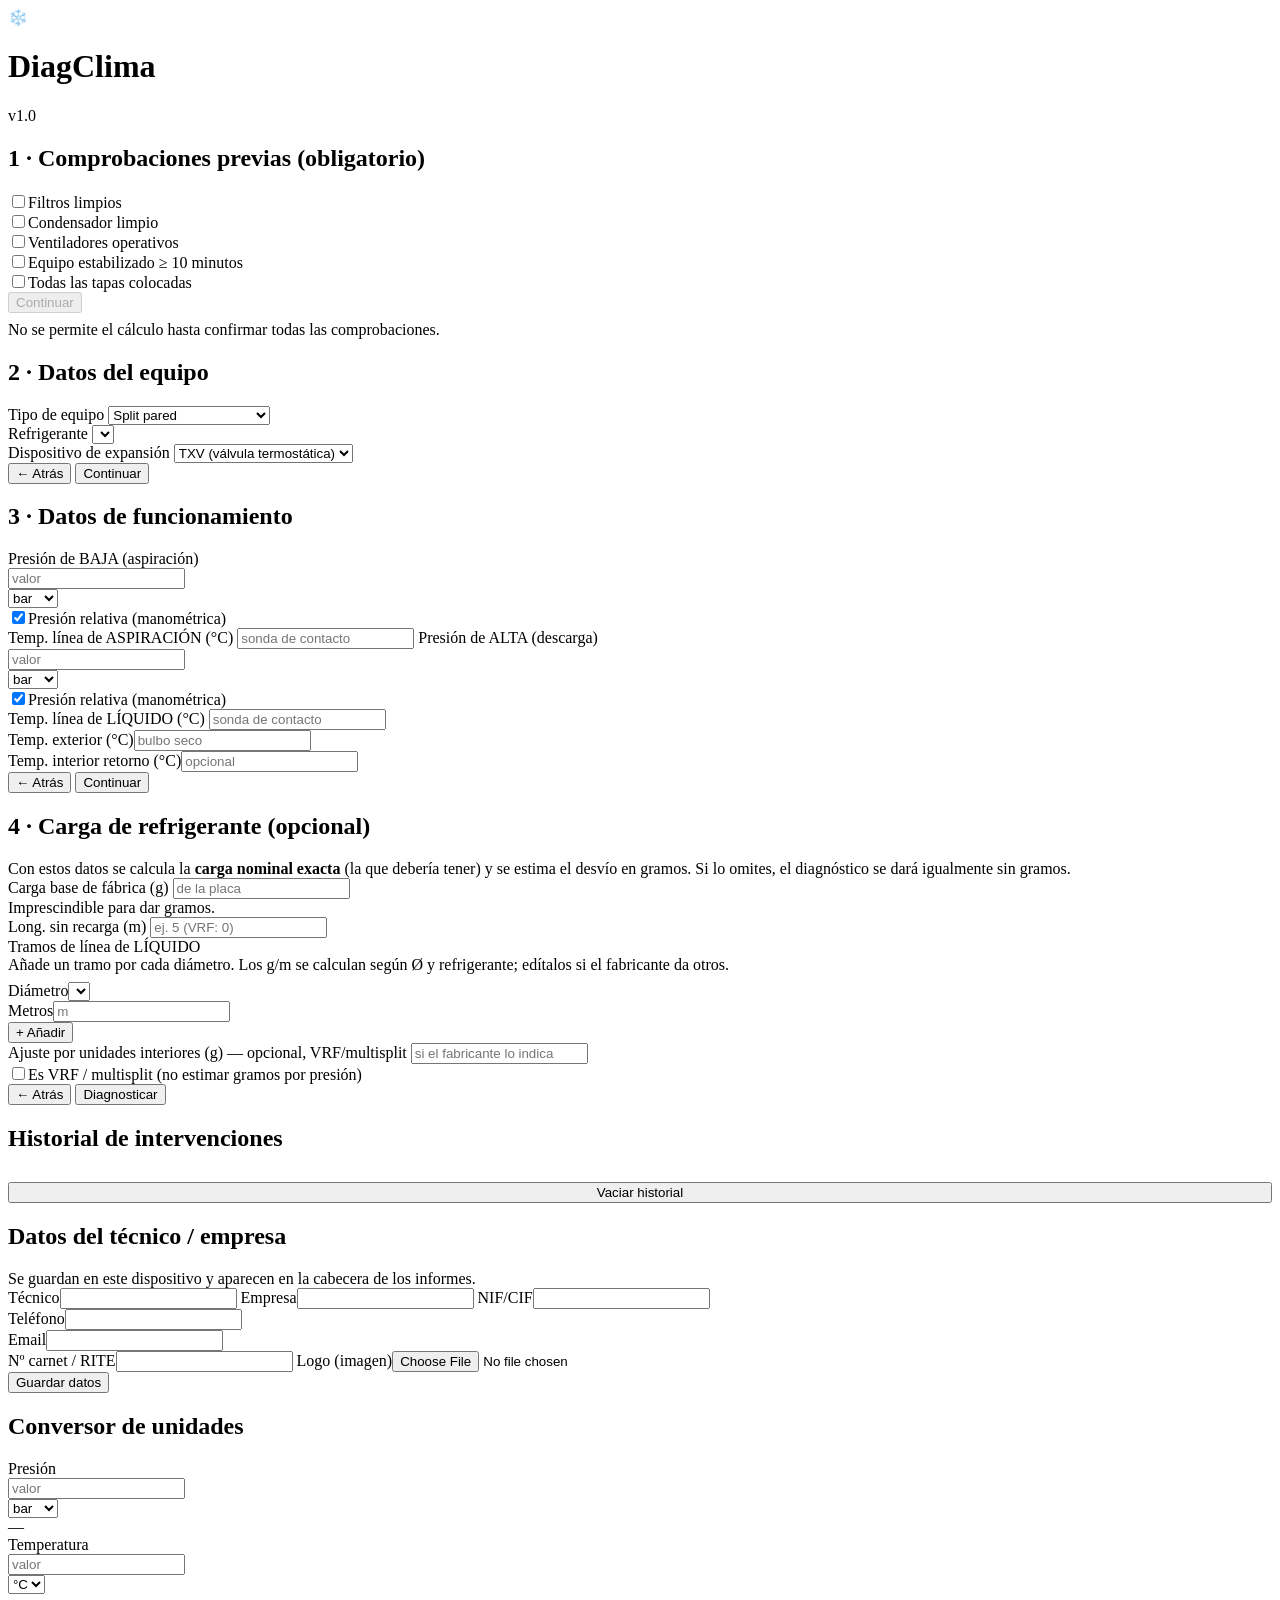
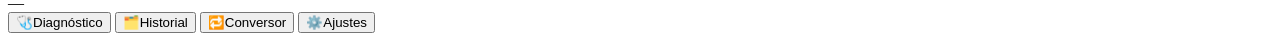
==== index.html @ 18201bb2 "Add files via upload" ====
<!DOCTYPE html>
<html lang="es">
<head>
<meta charset="UTF-8">
<meta name="viewport" content="width=device-width, initial-scale=1.0, viewport-fit=cover">
<meta name="theme-color" content="#0b1220">
<title>DiagClima · Diagnóstico de refrigeración</title>
<link rel="manifest" href="manifest.json">
<link rel="stylesheet" href="css/styles.css">
<link rel="apple-touch-icon" href="assets/icon-192.png">
</head>
<body>
<div class="app">
  <header class="top">
    <span class="logo">❄️</span>
    <h1>DiagClima</h1>
    <span class="offline-dot" id="netDot" title="Estado de red"></span>
    <span class="ver">v1.0</span>
  </header>

  <div class="steps" id="steps">
    <div class="s on"></div><div class="s"></div><div class="s"></div><div class="s"></div>
  </div>

  <!-- ============ VISTA: DIAGNÓSTICO ============ -->
  <section id="viewDiag">

    <!-- Paso 1: Checklist -->
    <div class="card" id="paso1">
      <h2>1 · Comprobaciones previas (obligatorio)</h2>
      <div id="checklist">
        <div class="check"><input type="checkbox" id="c1"><label for="c1">Filtros limpios</label></div>
        <div class="check"><input type="checkbox" id="c2"><label for="c2">Condensador limpio</label></div>
        <div class="check"><input type="checkbox" id="c3"><label for="c3">Ventiladores operativos</label></div>
        <div class="check"><input type="checkbox" id="c4"><label for="c4">Equipo estabilizado ≥ 10 minutos</label></div>
        <div class="check"><input type="checkbox" id="c5"><label for="c5">Todas las tapas colocadas</label></div>
      </div>
      <button class="btn-primary" id="btnPaso1" disabled>Continuar</button>
      <div class="hint" style="margin-top:8px">No se permite el cálculo hasta confirmar todas las comprobaciones.</div>
    </div>

    <!-- Paso 2: Equipo -->
    <div class="card hidden" id="paso2">
      <h2>2 · Datos del equipo</h2>
      <div class="row">
        <div>
          <label>Tipo de equipo</label>
          <select id="tipoEquipo">
            <option>Split pared</option><option>Cassette</option><option>Conductos</option>
            <option>VRF</option><option>Aerotermia</option><option>Chiller</option>
            <option>Refrigeración comercial</option><option>Cámara frigorífica</option>
          </select>
        </div>
        <div>
          <label>Refrigerante</label>
          <select id="ref"></select>
        </div>
      </div>
      <div class="hint" id="refInfo"></div>

      <label>Dispositivo de expansión</label>
      <select id="dispositivo">
        <option value="txv">TXV (válvula termostática)</option>
        <option value="eev">EEV (electrónica)</option>
        <option value="capilar">Capilar / orificio fijo</option>
        <option value="desconocido">No lo sé</option>
      </select>
      <div class="hint" id="dispGuia"></div>

      <div class="row">
        <button class="btn-sec" id="btnAtras2" style="flex:0 0 auto">← Atrás</button>
        <button class="btn-primary" id="btnPaso2" style="margin-top:0">Continuar</button>
      </div>
    </div>

    <!-- Paso 3: Funcionamiento -->
    <div class="card hidden" id="paso3">
      <h2>3 · Datos de funcionamiento</h2>

      <label>Presión de BAJA (aspiración)</label>
      <div class="row">
        <div style="flex:2"><input id="pbaja" type="number" inputmode="decimal" placeholder="valor"></div>
        <div><select id="ubaja"><option>bar</option><option>psi</option><option>kPa</option><option>MPa</option></select></div>
      </div>
      <div class="toggle"><input type="checkbox" id="relbaja" checked><label for="relbaja" style="margin:0">Presión relativa (manométrica)</label></div>
      <div class="sat" id="satBaja"></div>

      <label>Temp. línea de ASPIRACIÓN (°C)</label>
      <input id="tasp" type="number" inputmode="decimal" placeholder="sonda de contacto">

      <label>Presión de ALTA (descarga)</label>
      <div class="row">
        <div style="flex:2"><input id="palta" type="number" inputmode="decimal" placeholder="valor"></div>
        <div><select id="ualta"><option>bar</option><option>psi</option><option>kPa</option><option>MPa</option></select></div>
      </div>
      <div class="toggle"><input type="checkbox" id="relalta" checked><label for="relalta" style="margin:0">Presión relativa (manométrica)</label></div>
      <div class="sat" id="satAlta"></div>

      <label>Temp. línea de LÍQUIDO (°C)</label>
      <input id="tliq" type="number" inputmode="decimal" placeholder="sonda de contacto">

      <div class="row">
        <div><label>Temp. exterior (°C)</label><input id="text" type="number" inputmode="decimal" placeholder="bulbo seco"></div>
        <div><label>Temp. interior retorno (°C)</label><input id="tint" type="number" inputmode="decimal" placeholder="opcional"></div>
      </div>

      <div id="errores"></div>
      <div class="row">
        <button class="btn-sec" id="btnAtras3" style="flex:0 0 auto">← Atrás</button>
        <button class="btn-primary" id="btnPaso3" style="margin-top:0">Continuar</button>
      </div>
    </div>

    <!-- Paso 4: Carga de refrigerante -->
    <div class="card hidden" id="paso4">
      <h2>4 · Carga de refrigerante (opcional)</h2>
      <div class="hint">Con estos datos se calcula la <b>carga nominal exacta</b> (la que debería tener) y se estima el desvío en gramos. Si lo omites, el diagnóstico se dará igualmente sin gramos.</div>

      <div class="row">
        <div>
          <label>Carga base de fábrica (g)</label>
          <input id="cBase" type="number" inputmode="decimal" placeholder="de la placa">
          <div class="hint">Imprescindible para dar gramos.</div>
        </div>
        <div>
          <label>Long. sin recarga (m)</label>
          <input id="cFree" type="number" inputmode="decimal" placeholder="ej. 5 (VRF: 0)">
        </div>
      </div>

      <label style="margin-top:14px">Tramos de línea de LÍQUIDO</label>
      <div class="hint">Añade un tramo por cada diámetro. Los g/m se calculan según Ø y refrigerante; edítalos si el fabricante da otros.</div>
      <div id="tramos"></div>
      <div class="row" style="margin-top:8px;align-items:flex-end">
        <div style="flex:2"><label>Diámetro</label><select id="tDiam"></select></div>
        <div><label>Metros</label><input id="tLen" type="number" inputmode="decimal" placeholder="m"></div>
        <div style="flex:0 0 auto"><button class="btn-sec" id="btnAddTramo">+ Añadir</button></div>
      </div>

      <label>Ajuste por unidades interiores (g) <span class="hint">— opcional, VRF/multisplit</span></label>
      <input id="cExtraUds" type="number" inputmode="decimal" placeholder="si el fabricante lo indica">

      <div class="note" id="cargaBox"></div>
      <div class="toggle"><input type="checkbox" id="esVRF"><label for="esVRF" style="margin:0">Es VRF / multisplit (no estimar gramos por presión)</label></div>

      <div class="row">
        <button class="btn-sec" id="btnAtras4" style="flex:0 0 auto">← Atrás</button>
        <button class="btn-primary" id="btnCalcular" style="margin-top:0">Diagnosticar</button>
      </div>
    </div>

    <!-- Resultado -->
    <div class="card hidden" id="resultado"></div>
  </section>

  <!-- ============ VISTA: HISTORIAL ============ -->
  <section id="viewHist" class="hidden">
    <div class="card">
      <h2>Historial de intervenciones</h2>
      <div id="histList"></div>
      <button class="btn-sec" id="btnVaciar" style="width:100%;margin-top:10px">Vaciar historial</button>
    </div>
  </section>

  <!-- ============ VISTA: AJUSTES ============ -->
  <section id="viewSet" class="hidden">
    <div class="card">
      <h2>Datos del técnico / empresa</h2>
      <div class="hint">Se guardan en este dispositivo y aparecen en la cabecera de los informes.</div>
      <label>Técnico</label><input id="sTecnico">
      <label>Empresa</label><input id="sEmpresa">
      <label>NIF/CIF</label><input id="sNif">
      <div class="row">
        <div><label>Teléfono</label><input id="sTelefono"></div>
        <div><label>Email</label><input id="sEmail" type="email"></div>
      </div>
      <label>Nº carnet / RITE</label><input id="sCarnet">
      <label>Logo (imagen)</label><input id="sLogo" type="file" accept="image/*">
      <div id="logoPrev"></div>
      <button class="btn-primary" id="btnGuardarSet">Guardar datos</button>
    </div>
  </section>

  <!-- ============ VISTA: CONVERSOR ============ -->
  <section id="viewConv" class="hidden">
    <div class="card">
      <h2>Conversor de unidades</h2>
      <label>Presión</label>
      <div class="row">
        <div><input id="cvP" type="number" inputmode="decimal" placeholder="valor"></div>
        <div><select id="cvPu"><option>bar</option><option>psi</option><option>kPa</option><option>MPa</option></select></div>
      </div>
      <div class="note" id="cvPout">—</div>
      <label>Temperatura</label>
      <div class="row">
        <div><input id="cvT" type="number" inputmode="decimal" placeholder="valor"></div>
        <div><select id="cvTu"><option>°C</option><option>°F</option></select></div>
      </div>
      <div class="note" id="cvTout">—</div>
    </div>
  </section>
</div>

<!-- Nav inferior -->
<nav class="nav">
  <button data-view="Diag" class="on"><span class="ic">🩺</span>Diagnóstico</button>
  <button data-view="Hist"><span class="ic">🗂️</span>Historial</button>
  <button data-view="Conv"><span class="ic">🔁</span>Conversor</button>
  <button data-view="Set"><span class="ic">⚙️</span>Ajustes</button>
</nav>

<!-- Dialogo guardar -->
<dialog id="dlgGuardar">
  <h2>Guardar intervención</h2>
  <label>Cliente</label><input id="gCliente">
  <label>Ubicación</label><input id="gUbic">
  <label>Modelo</label><input id="gModelo">
  <label>Fabricante</label><input id="gFab">
  <label>Fotografía</label><input id="gFoto" type="file" accept="image/*" capture="environment">
  <label>Observaciones</label><textarea id="gObs"></textarea>
  <div class="row" style="margin-top:12px">
    <button class="btn-sec" id="gCancel" style="flex:1">Cancelar</button>
    <button class="btn-primary" id="gOk" style="margin-top:0;flex:1">Guardar</button>
  </div>
</dialog>

<script src="js/pt.js"></script>
<script src="js/validation.js"></script>
<script src="js/calculator.js"></script>
<script src="js/diagnosis.js"></script>
<script src="js/charge.js"></script>
<script src="js/settings.js"></script>
<script src="js/report.js"></script>
<script src="js/storage.js"></script>
<script src="js/ui.js"></script>
<script src="js/app.js"></script>
</body>
</html>
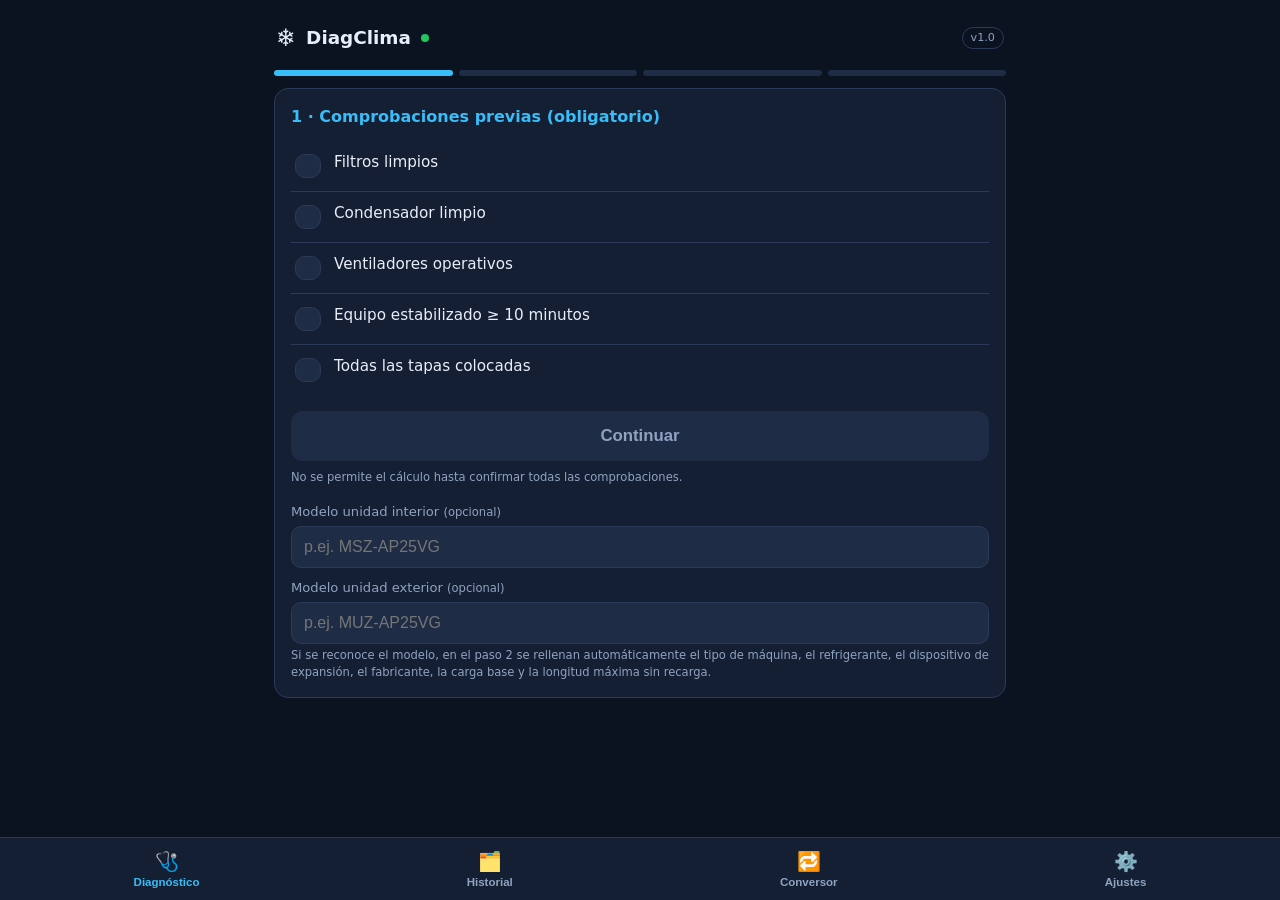
==== commit 2ef717f3: "Add files via upload" ====
--- a/index.html
+++ b/index.html
@@ -37,6 +37,13 @@
       </div>
       <button class="btn-primary" id="btnPaso1" disabled>Continuar</button>
       <div class="hint" style="margin-top:8px">No se permite el cálculo hasta confirmar todas las comprobaciones.</div>
+
+      <label style="margin-top:16px">Modelo unidad interior <span class="hint">(opcional)</span></label>
+      <input id="modeloInt" type="text" placeholder="p.ej. MSZ-AP25VG" autocomplete="off">
+      <label>Modelo unidad exterior <span class="hint">(opcional)</span></label>
+      <input id="modeloExt" type="text" placeholder="p.ej. MUZ-AP25VG" autocomplete="off">
+      <div class="hint" id="equipoLookupHint"></div>
+      <div class="hint">Si se reconoce el modelo, en el paso 2 se rellenan automáticamente el tipo de máquina, el refrigerante, el dispositivo de expansión, el fabricante, la carga base y la longitud máxima sin recarga.</div>
     </div>
 
     <!-- Paso 2: Equipo -->
@@ -67,6 +74,14 @@
       </select>
       <div class="hint" id="dispGuia"></div>
 
+      <label style="margin-top:14px">Fabricante</label>
+      <input id="fabricante" type="text" placeholder="p.ej. Mitsubishi Electric" autocomplete="off">
+
+      <div class="row" style="margin-top:10px">
+        <button class="btn-sec" id="btnGuardarFicha" style="flex:1">💾 Guardar ficha del equipo</button>
+      </div>
+      <div class="hint" id="fichaHint">Se guarda en nuestra base de datos local para reconocer este modelo automáticamente la próxima vez.</div>
+
       <div class="row">
         <button class="btn-sec" id="btnAtras2" style="flex:0 0 auto">← Atrás</button>
         <button class="btn-primary" id="btnPaso2" style="margin-top:0">Continuar</button>
@@ -76,6 +91,7 @@
     <!-- Paso 3: Funcionamiento -->
     <div class="card hidden" id="paso3">
       <h2>3 · Datos de funcionamiento</h2>
+      <div id="tablaRefBox"></div>
 
       <label>Presión de BAJA (aspiración)</label>
       <div class="row">
@@ -127,6 +143,8 @@
           <input id="cFree" type="number" inputmode="decimal" placeholder="ej. 5 (VRF: 0)">
         </div>
       </div>
+
+      <div id="tablaCompBox"></div>
 
       <label style="margin-top:14px">Tramos de línea de LÍQUIDO</label>
       <div class="hint">Añade un tramo por cada diámetro. Los g/m se calculan según Ø y refrigerante; edítalos si el fabricante da otros.</div>
@@ -232,6 +250,7 @@
 <script src="js/settings.js"></script>
 <script src="js/report.js"></script>
 <script src="js/storage.js"></script>
+<script src="js/equipoDB.js"></script>
 <script src="js/ui.js"></script>
 <script src="js/app.js"></script>
 </body>
--- a/css/styles.css
+++ b/css/styles.css
@@ -0,0 +1,87 @@
+:root{
+  --bg:#0b1220; --card:#151f33; --card2:#1e2c46; --line:#2b3a58;
+  --txt:#e8eef7; --muted:#8fa3c0; --accent:#38bdf8; --accent2:#0ea5e9;
+  --ok:#22c55e; --warn:#f59e0b; --rev:#fb923c; --bad:#ef4444;
+  --r:14px;
+}
+*{box-sizing:border-box}
+html,body{margin:0;padding:0}
+body{
+  font-family:system-ui,-apple-system,"Segoe UI",Roboto,sans-serif;
+  background:var(--bg);color:var(--txt);line-height:1.5;
+  -webkit-tap-highlight-color:transparent;
+}
+.app{max-width:760px;margin:0 auto;padding:14px 14px 90px}
+header.top{display:flex;align-items:center;gap:10px;padding:6px 2px 14px}
+header.top .logo{font-size:1.5rem}
+header.top h1{font-size:1.15rem;margin:0}
+header.top .ver{margin-left:auto;font-size:.7rem;color:var(--muted);border:1px solid var(--line);border-radius:20px;padding:2px 8px}
+.offline-dot{width:8px;height:8px;border-radius:50%;background:var(--ok)}
+.offline-dot.off{background:var(--warn)}
+
+.card{background:var(--card);border:1px solid var(--line);border-radius:var(--r);padding:16px;margin-bottom:14px}
+h2{font-size:1rem;margin:0 0 12px;color:var(--accent)}
+label{display:block;font-size:.82rem;color:var(--muted);margin:10px 0 4px}
+input,select,textarea{
+  width:100%;padding:11px 12px;border-radius:10px;border:1px solid var(--line);
+  background:var(--card2);color:var(--txt);font-size:1rem;-webkit-appearance:none
+}
+input:focus,select:focus,textarea:focus{outline:none;border-color:var(--accent)}
+.row{display:flex;gap:12px;flex-wrap:wrap}
+.row>div{flex:1;min-width:130px}
+.hint{font-size:.72rem;color:var(--muted);margin-top:3px}
+.sat{font-size:.72rem;color:var(--accent);min-height:14px;margin-top:2px}
+
+button{cursor:pointer;border:0;border-radius:12px;font-weight:700}
+.btn-primary{width:100%;margin-top:16px;padding:15px;background:var(--accent);color:#04212e;font-size:1.05rem}
+.btn-primary:disabled{background:var(--card2);color:var(--muted);cursor:not-allowed}
+.btn-sec{background:var(--card2);color:var(--txt);border:1px solid var(--line);padding:11px 14px;font-size:.9rem}
+.btn-sec:active,.btn-primary:active{transform:scale(.99)}
+
+/* Checklist */
+.check{display:flex;align-items:flex-start;gap:10px;padding:10px 0;border-bottom:1px solid var(--line)}
+.check:last-child{border-bottom:0}
+.check input{width:24px;height:24px;flex:0 0 auto;accent-color:var(--accent);cursor:pointer}
+.check input:checked{outline:2px solid var(--accent);outline-offset:1px}
+.check label{margin:0;color:var(--txt);font-size:.95rem}
+
+/* Steps nav */
+.steps{display:flex;gap:6px;margin-bottom:12px}
+.steps .s{flex:1;height:6px;border-radius:4px;background:var(--card2)}
+.steps .s.on{background:var(--accent)}
+
+.pill{display:inline-block;background:var(--card2);border:1px solid var(--line);border-radius:20px;padding:3px 10px;font-size:.72rem;color:var(--muted);margin:2px 4px 0 0}
+
+/* Resultado */
+.verdict{border-radius:12px;padding:16px;text-align:center;font-weight:800;font-size:1.2rem;margin-bottom:14px;border:1px solid}
+.g-Correcto{background:rgba(34,197,94,.14);border-color:var(--ok);color:var(--ok)}
+.g-Límite{background:rgba(245,158,11,.14);border-color:var(--warn);color:var(--warn)}
+.g-Revisar{background:rgba(251,146,60,.14);border-color:var(--rev);color:var(--rev)}
+.g-Crítico{background:rgba(239,68,68,.14);border-color:var(--bad);color:var(--bad)}
+.metric{display:flex;justify-content:space-between;gap:12px;padding:9px 0;border-bottom:1px solid var(--line);font-size:.95rem}
+.metric:last-child{border-bottom:0}
+.metric b{font-variant-numeric:tabular-nums;text-align:right}
+.big{font-size:1.5rem;font-weight:800;color:var(--accent)}
+.causa{display:flex;justify-content:space-between;gap:10px;padding:6px 0;font-size:.9rem}
+.causa .stars{color:var(--warn);letter-spacing:1px;white-space:nowrap}
+ul.acc{margin:8px 0 0;padding-left:18px}
+ul.acc li{margin:5px 0;font-size:.9rem}
+.note{font-size:.8rem;color:var(--muted);background:var(--card2);border-radius:10px;padding:12px;margin-top:12px}
+.note.warn{border:1px solid var(--warn);color:#fde68a}
+.err{background:rgba(239,68,68,.12);border:1px solid var(--bad);color:#fecaca;border-radius:10px;padding:12px;font-size:.85rem;margin-top:10px}
+
+/* Bottom nav */
+.nav{position:fixed;bottom:0;left:0;right:0;background:var(--card);border-top:1px solid var(--line);
+  display:flex;justify-content:space-around;padding:8px 0 max(8px,env(safe-area-inset-bottom))}
+.nav button{background:none;color:var(--muted);font-size:.72rem;font-weight:600;display:flex;flex-direction:column;align-items:center;gap:3px;padding:4px 12px}
+.nav button.on{color:var(--accent)}
+.nav .ic{font-size:1.2rem}
+
+.hidden{display:none}
+.hist-item{border:1px solid var(--line);border-radius:12px;padding:12px;margin-bottom:10px}
+.hist-item .h{display:flex;justify-content:space-between;font-size:.8rem;color:var(--muted)}
+.hist-item img{max-width:100%;border-radius:8px;margin-top:8px}
+.toggle{display:flex;align-items:center;gap:8px;margin-top:8px}
+.toggle input{width:auto}
+dialog{border:1px solid var(--line);border-radius:14px;background:var(--card);color:var(--txt);max-width:92%;padding:18px}
+dialog::backdrop{background:rgba(0,0,0,.6)}
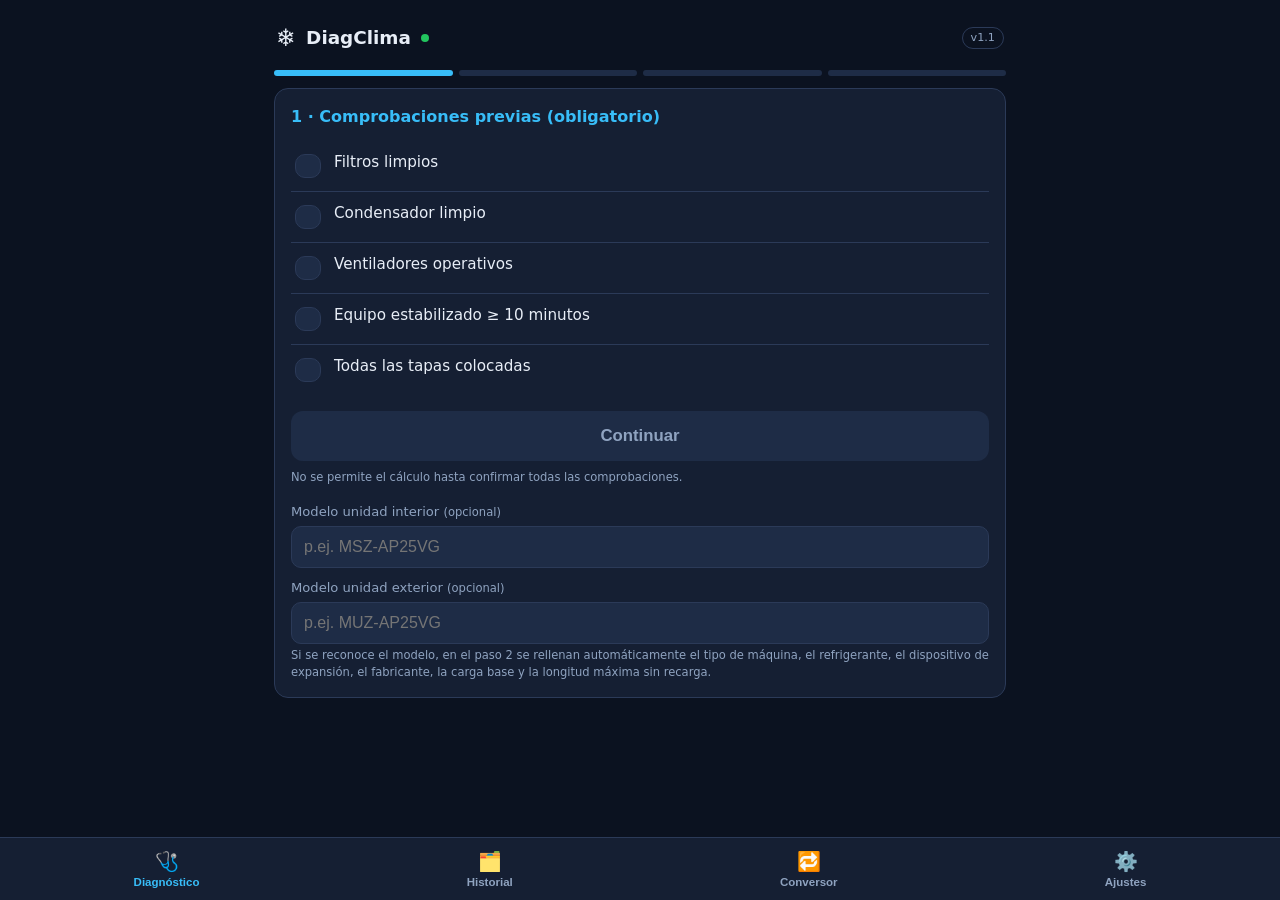
==== commit 3bad9ab4: "Add files via upload" ====
--- a/index.html
+++ b/index.html
@@ -15,7 +15,7 @@
     <span class="logo">❄️</span>
     <h1>DiagClima</h1>
     <span class="offline-dot" id="netDot" title="Estado de red"></span>
-    <span class="ver">v1.0</span>
+    <span class="ver">v1.1</span>
   </header>
 
   <div class="steps" id="steps">
--- a/css/styles.css
+++ b/css/styles.css
@@ -85,3 +85,11 @@
 .toggle input{width:auto}
 dialog{border:1px solid var(--line);border-radius:14px;background:var(--card);color:var(--txt);max-width:92%;padding:18px}
 dialog::backdrop{background:rgba(0,0,0,.6)}
+
+/* Tablas de referencia y comparativa (pasos 3 y 4) */
+table.tabla-ref,table.tabla-comp{width:100%;border-collapse:collapse;margin:8px 0 4px;font-size:.85rem}
+table.tabla-ref th,table.tabla-comp th{text-align:left;color:var(--muted);font-weight:600;padding:6px 6px;border-bottom:1px solid var(--line)}
+table.tabla-ref td,table.tabla-comp td{padding:8px 6px;border-bottom:1px solid var(--line)}
+table.tabla-ref tr:last-child td,table.tabla-comp tr:last-child td{border-bottom:0}
+table.tabla-comp td.cmp-ok{background:rgba(34,197,94,.16);color:#bbf7d0;border-radius:6px;font-weight:700}
+table.tabla-comp td.cmp-bad{background:rgba(239,68,68,.16);color:#fecaca;border-radius:6px;font-weight:700}
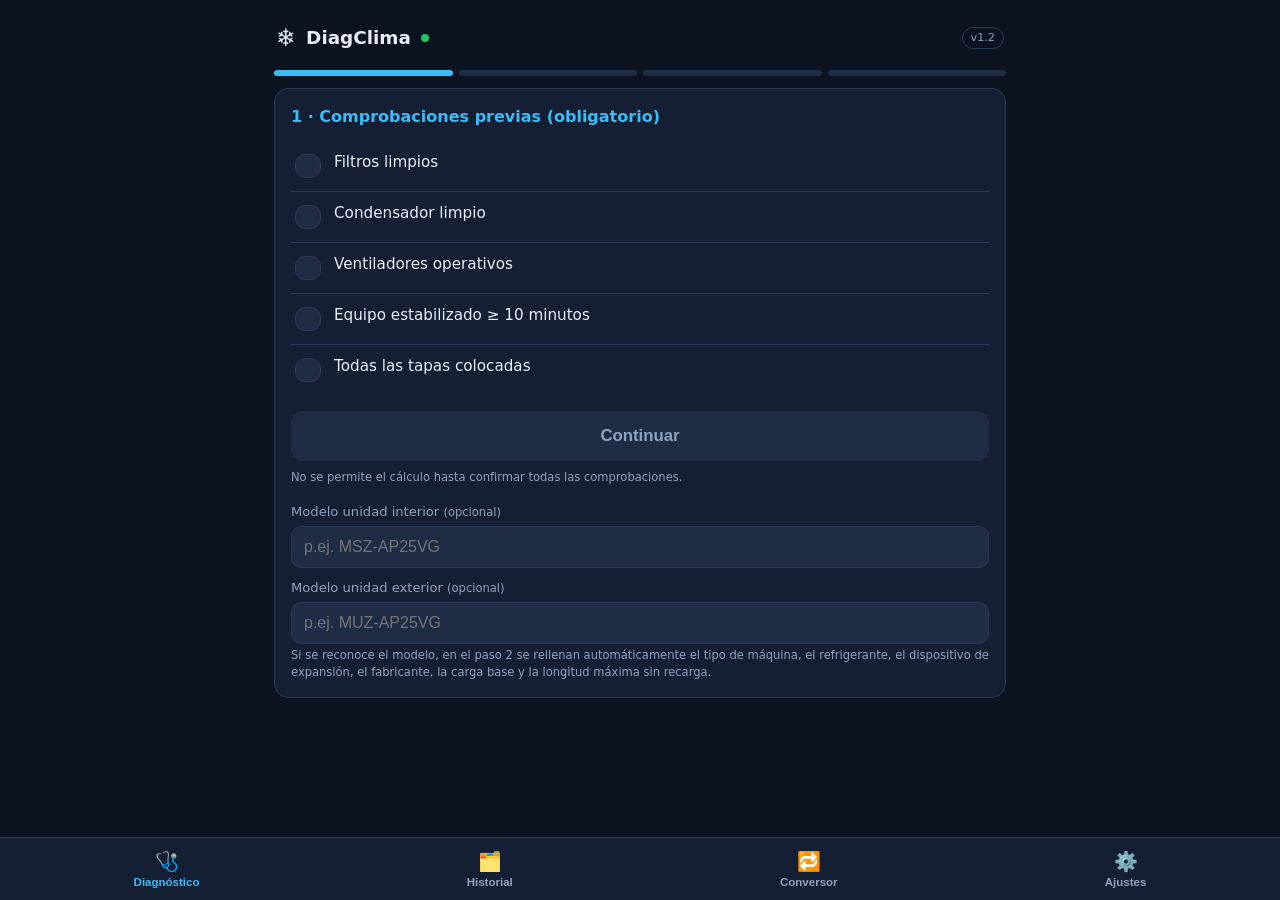
==== commit d022db8d: "Add files via upload" ====
--- a/index.html
+++ b/index.html
@@ -15,7 +15,7 @@
     <span class="logo">❄️</span>
     <h1>DiagClima</h1>
     <span class="offline-dot" id="netDot" title="Estado de red"></span>
-    <span class="ver">v1.1</span>
+    <span class="ver">v1.2</span>
   </header>
 
   <div class="steps" id="steps">
@@ -43,6 +43,7 @@
       <label>Modelo unidad exterior <span class="hint">(opcional)</span></label>
       <input id="modeloExt" type="text" placeholder="p.ej. MUZ-AP25VG" autocomplete="off">
       <div class="hint" id="equipoLookupHint"></div>
+      <div id="equipoResumen"></div>
       <div class="hint">Si se reconoce el modelo, en el paso 2 se rellenan automáticamente el tipo de máquina, el refrigerante, el dispositivo de expansión, el fabricante, la carga base y la longitud máxima sin recarga.</div>
     </div>
 
